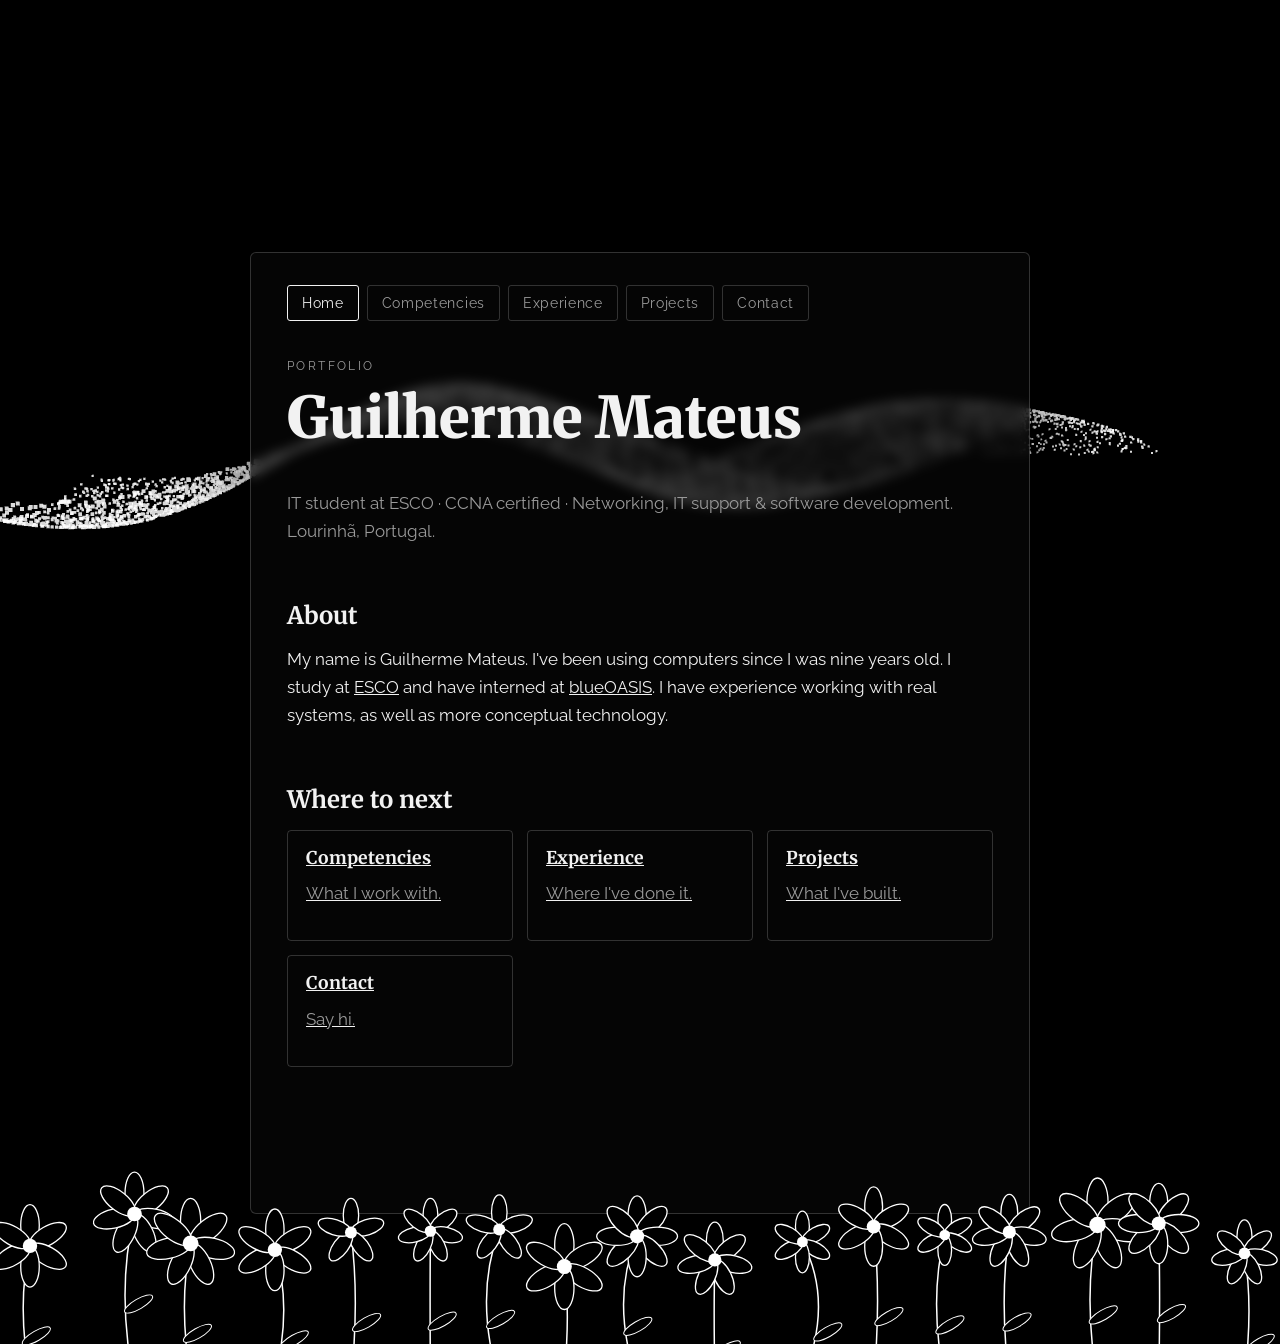
==== index.html @ f1eef0f8 "Add portfolio site" ====
<!doctype html>
<html lang="en">
<head>
<meta charset="utf-8">
<meta name="viewport" content="width=device-width, initial-scale=1">
<title>Home · Guilherme Mateus</title>
<link rel="preconnect" href="https://fonts.googleapis.com">
<link rel="preconnect" href="https://fonts.gstatic.com" crossorigin>
<link rel="stylesheet" href="https://fonts.googleapis.com/css2?family=Black+Ops+One&family=Lobster+Two:wght@700&family=Merriweather:wght@400;900&family=Raleway:wght@400;600&family=Sancreek&family=Shadows+Into+Light&family=Yarndings+12&display=swap">
<script>try{if(sessionStorage.wipe)document.documentElement.classList.add("wiping")}catch(e){}</script>
<link rel="stylesheet" href="style.css">
</head>
<body>
<canvas id="bg" aria-hidden="true"></canvas>
<main class="box">
<nav aria-label="Main">
  <a href="index.html" aria-current="page">Home</a>
  <a href="competencies.html">Competencies</a>
  <a href="experience.html">Experience</a>
  <a href="projects.html">Projects</a>
  <a href="contact.html">Contact</a>
</nav>
<section>
  <p class="label">Portfolio</p>
  <h1>Guilherme Mateus</h1>
  <p class="muted">IT student at ESCO · CCNA certified · Networking, IT support &amp; software development. Lourinhã, Portugal.</p>
</section>
<section>
  <h2>About</h2>
  <p>My name is Guilherme Mateus. I've been using computers since I was nine years old. I study at <a href="https://www.esco.pt/" target="_blank" rel="noopener">ESCO</a> and have interned at <a href="https://blueoasis.tech/" target="_blank" rel="noopener">blueOASIS</a>. I have experience working with real systems, as well as more conceptual technology.</p>
</section>
<section>
  <h2>Where to next</h2>
  <div class="grid">
    <a class="card" href="competencies.html"><h3>Competencies</h3><p class="muted">What I work with.</p></a>
    <a class="card" href="experience.html"><h3>Experience</h3><p class="muted">Where I've done it.</p></a>
    <a class="card" href="projects.html"><h3>Projects</h3><p class="muted">What I've built.</p></a>
    <a class="card" href="contact.html"><h3>Contact</h3><p class="muted">Say hi.</p></a>
  </div>
</section>
</main>
<script src="i18n.js"></script>
<script src="main.js"></script>
<script src="three.min.js"></script>
<script src="bg.js"></script>
</body>
</html>
---- style.css ----
:root {
  --bg: #000;
  --fg: #f2f2f2;
  --muted: #9a9a9a;
  --line: rgba(255, 255, 255, 0.18);
  --box: rgba(8, 8, 8, 0.72);
}

* { box-sizing: border-box; }

html { background: var(--bg); color: var(--fg); scroll-behavior: smooth; }

body {
  margin: 0;
  font: 400 17px/1.65 "Raleway", system-ui, sans-serif;
  background: var(--bg);
  overflow-x: hidden;
}

#bg { position: fixed; inset: 0; z-index: 0; width: 100%; height: 100%; display: block; }

h1, h2, h3 { font-family: "Merriweather", Georgia, serif; line-height: 1.25; margin: 0 0 .6em; }
h1 { font-size: clamp(2.1rem, 7vw, 3.6rem); font-weight: 900; }
h2 { font-size: 1.5rem; }
h3 { font-size: 1.1rem; }
a { color: var(--fg); }
p { margin: 0 0 1em; }
.muted { color: var(--muted); }
.label { font-size: .75rem; letter-spacing: .2em; text-transform: uppercase; color: var(--muted); margin-bottom: .4em; }

/* the floating content box, redmihype-style */
.box {
  position: relative;
  z-index: 1;
  max-width: 780px;
  margin: 28vh auto 0;
  padding: 32px 36px 90px; /* bottom padding leaves room for the flower overlap */
  background: var(--box);
  border: 1px solid var(--line);
  border-radius: 6px;
  backdrop-filter: blur(6px);
  -webkit-backdrop-filter: blur(6px);
  box-shadow: 0 20px 80px rgba(0, 0, 0, .6);
}
@media (max-width: 820px) { .box { margin: 18vh 16px 0; padding: 24px 20px 80px; } }

nav { display: flex; flex-wrap: wrap; gap: 8px; margin-bottom: 36px; }
nav a {
  text-decoration: none; font-size: .85rem; letter-spacing: .05em;
  padding: 6px 14px; border: 1px solid var(--line); border-radius: 3px; color: var(--muted);
  transition: background .2s, color .2s;
}
nav a:hover, nav a:focus-visible { color: var(--bg); background: var(--fg); }
nav a[aria-current="page"] { color: var(--fg); border-color: var(--fg); }

section { margin: 0 0 56px; }
.grid { display: grid; grid-template-columns: repeat(auto-fit, minmax(200px, 1fr)); gap: 14px; }
.card { border: 1px solid var(--line); border-radius: 4px; padding: 16px 18px; }
.card ul { margin: 0; padding-left: 1.1em; color: var(--muted); }

.job { border-left: 1px solid var(--line); padding: 0 0 8px 22px; margin-bottom: 36px; position: relative; }
.job::before { content: ""; position: absolute; left: -5px; top: 6px; width: 9px; height: 9px; background: var(--fg); border-radius: 50%; }
.job .when { font-size: .85rem; color: var(--muted); }

.contact-list { list-style: none; padding: 0; margin: 0 0 40px; }
.contact-list li { padding: 10px 0; border-bottom: 1px solid var(--line); display: flex; gap: 16px; flex-wrap: wrap; }
.contact-list .k { color: var(--muted); min-width: 110px; display: inline-flex; align-items: center; gap: 10px; }
.contact-list svg { width: 18px; height: 18px; fill: none; stroke: var(--fg); stroke-width: 1.6; stroke-linecap: round; stroke-linejoin: round; }
.contact-list svg.fill { fill: var(--fg); stroke: none; }

/* GitHub title + repo cards */
.gh-title a { display: inline-flex; align-items: center; gap: 12px; text-decoration: none; }
.gh-title a:hover { text-decoration: underline; }
.gh-title svg { width: 26px; height: 26px; fill: var(--fg); }
#repos { margin-bottom: 40px; }
#repos .card { text-decoration: none; }
#repos .card h3 { text-decoration: underline; }

/* GitHub contributions, greyscale */
.gh { display: grid; grid-template-rows: repeat(7, 10px); grid-auto-flow: column; grid-auto-columns: 10px; gap: 3px; overflow-x: auto; padding-bottom: 6px; margin-bottom: .8em; }
.gh i { border-radius: 2px; }
.gh i[data-l="0"] { background: #1c1c1c; }
.gh i[data-l="1"] { background: #4a4a4a; }
.gh i[data-l="2"] { background: #7a7a7a; }
.gh i[data-l="3"] { background: #b0b0b0; }
.gh i[data-l="4"] { background: #f2f2f2; }

form { display: grid; gap: 14px; }
label { display: grid; gap: 6px; font-size: .9rem; color: var(--muted); }
input, textarea {
  font: inherit; color: var(--fg); background: rgba(255, 255, 255, .04);
  border: 1px solid var(--line); border-radius: 3px; padding: 10px 12px;
}
input:focus, textarea:focus { outline: 1px solid var(--fg); }
textarea { min-height: 150px; resize: vertical; }
button {
  justify-self: start; font: 600 .9rem "Raleway", sans-serif; letter-spacing: .08em;
  padding: 10px 26px; color: var(--bg); background: var(--fg); border: 0; border-radius: 3px; cursor: pointer;
}
.hp { position: absolute; left: -9999px; }

/* foreground flowers at the very bottom, overlapping the box a little */
.flowers {
  position: relative; z-index: 2; pointer-events: none;
  height: 200px; margin-top: -70px; overflow: hidden;
}
.flowers svg { width: 100%; height: 100%; display: block; }

/* page transition: white squares cover, then reveal */
html.wiping::after { content: ""; position: fixed; inset: 0; background: #fff; z-index: 10; }
.wipe { position: fixed; inset: 0; z-index: 11; display: grid; pointer-events: none; }
.wipe i { background: #fff; transform: scale(0); transition: transform .28s ease-in-out; }
.wipe i.in { transform: scale(1.04); }

/* typewriter loader */
.tw { visibility: hidden; }
.tw.on { visibility: visible; }

@media (prefers-reduced-motion: reduce) {
  html { scroll-behavior: auto; }
}
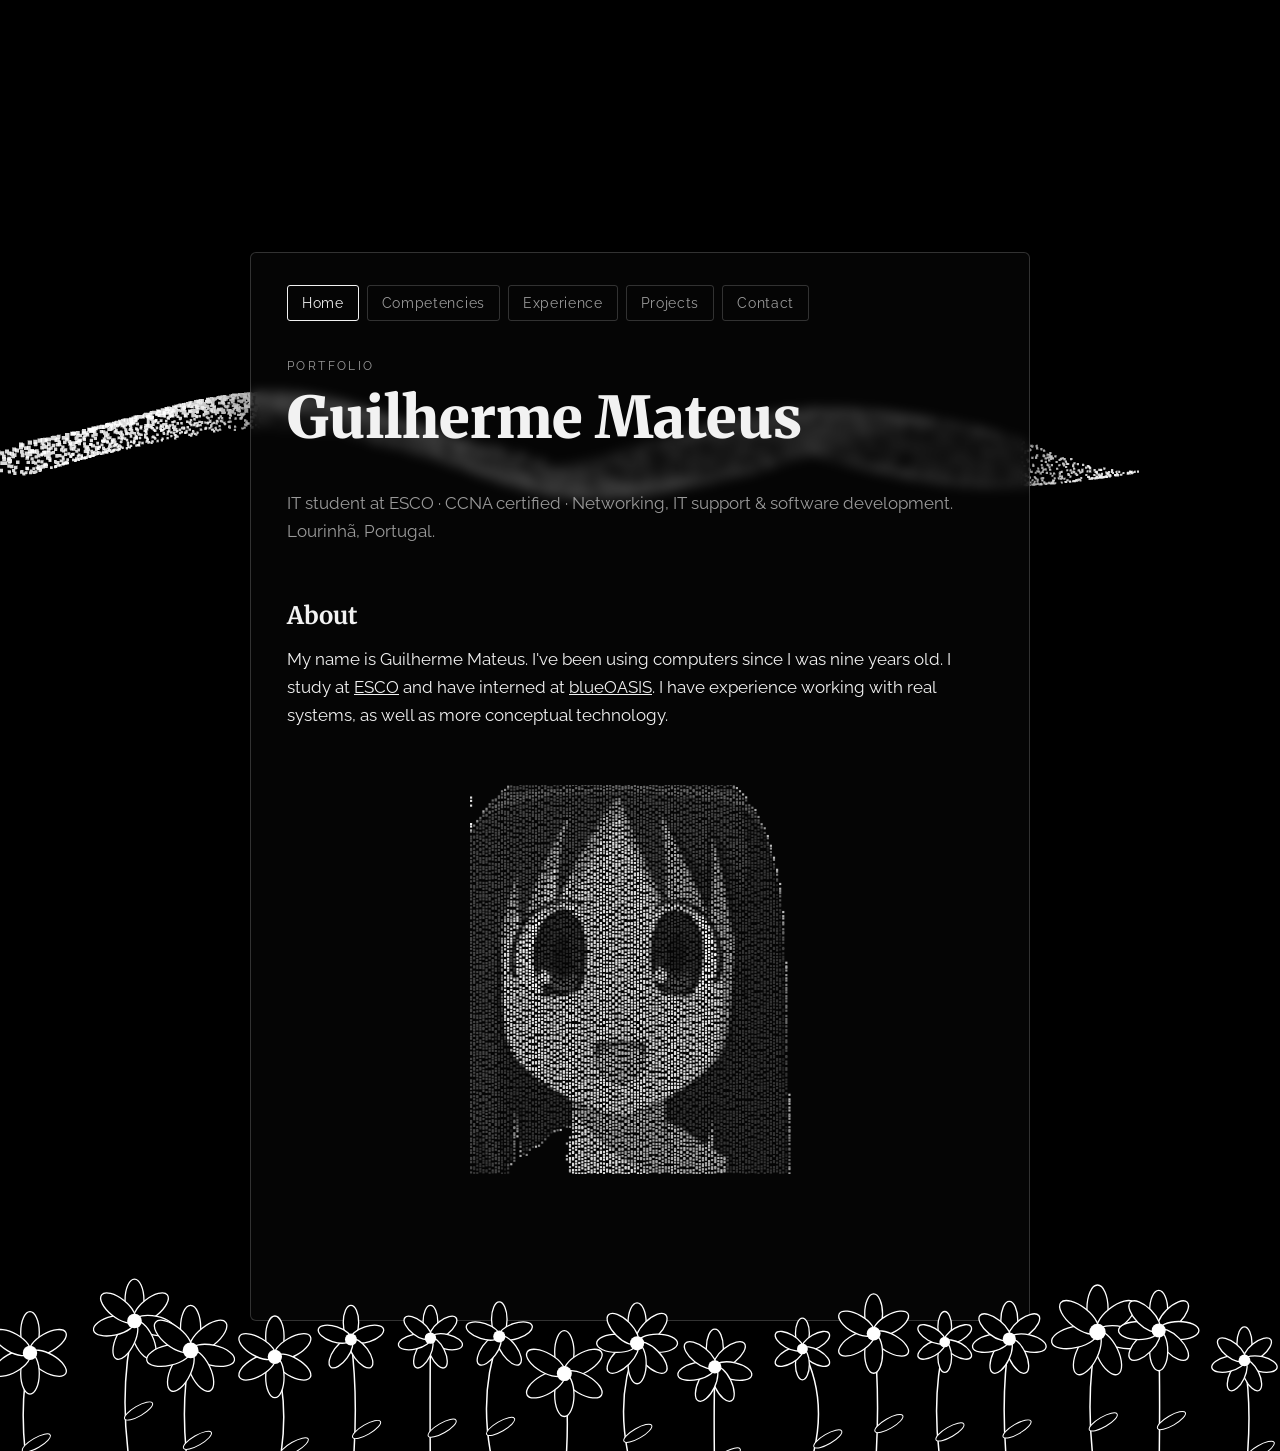
==== commit c0adc738: "Home: replace Where to next with a bobbing particle portrait Co-Authored-By: Claude Opus 5.5 <norepl" ====
--- a/index.html
+++ b/index.html
@@ -30,13 +30,7 @@
   <p>My name is Guilherme Mateus. I've been using computers since I was nine years old. I study at <a href="https://www.esco.pt/" target="_blank" rel="noopener">ESCO</a> and have interned at <a href="https://blueoasis.tech/" target="_blank" rel="noopener">blueOASIS</a>. I have experience working with real systems, as well as more conceptual technology.</p>
 </section>
 <section>
-  <h2>Where to next</h2>
-  <div class="grid">
-    <a class="card" href="competencies.html"><h3>Competencies</h3><p class="muted">What I work with.</p></a>
-    <a class="card" href="experience.html"><h3>Experience</h3><p class="muted">Where I've done it.</p></a>
-    <a class="card" href="projects.html"><h3>Projects</h3><p class="muted">What I've built.</p></a>
-    <a class="card" href="contact.html"><h3>Contact</h3><p class="muted">Say hi.</p></a>
-  </div>
+  <canvas id="osaka" role="img" aria-label="Particle portrait"></canvas>
 </section>
 </main>
 <script src="i18n.js"></script>
--- a/style.css
+++ b/style.css
@@ -119,3 +119,4 @@
 @media (prefers-reduced-motion: reduce) {
   html { scroll-behavior: auto; }
 }
+#osaka { display: block; width: 100%; max-width: 340px; margin: 0 auto; }
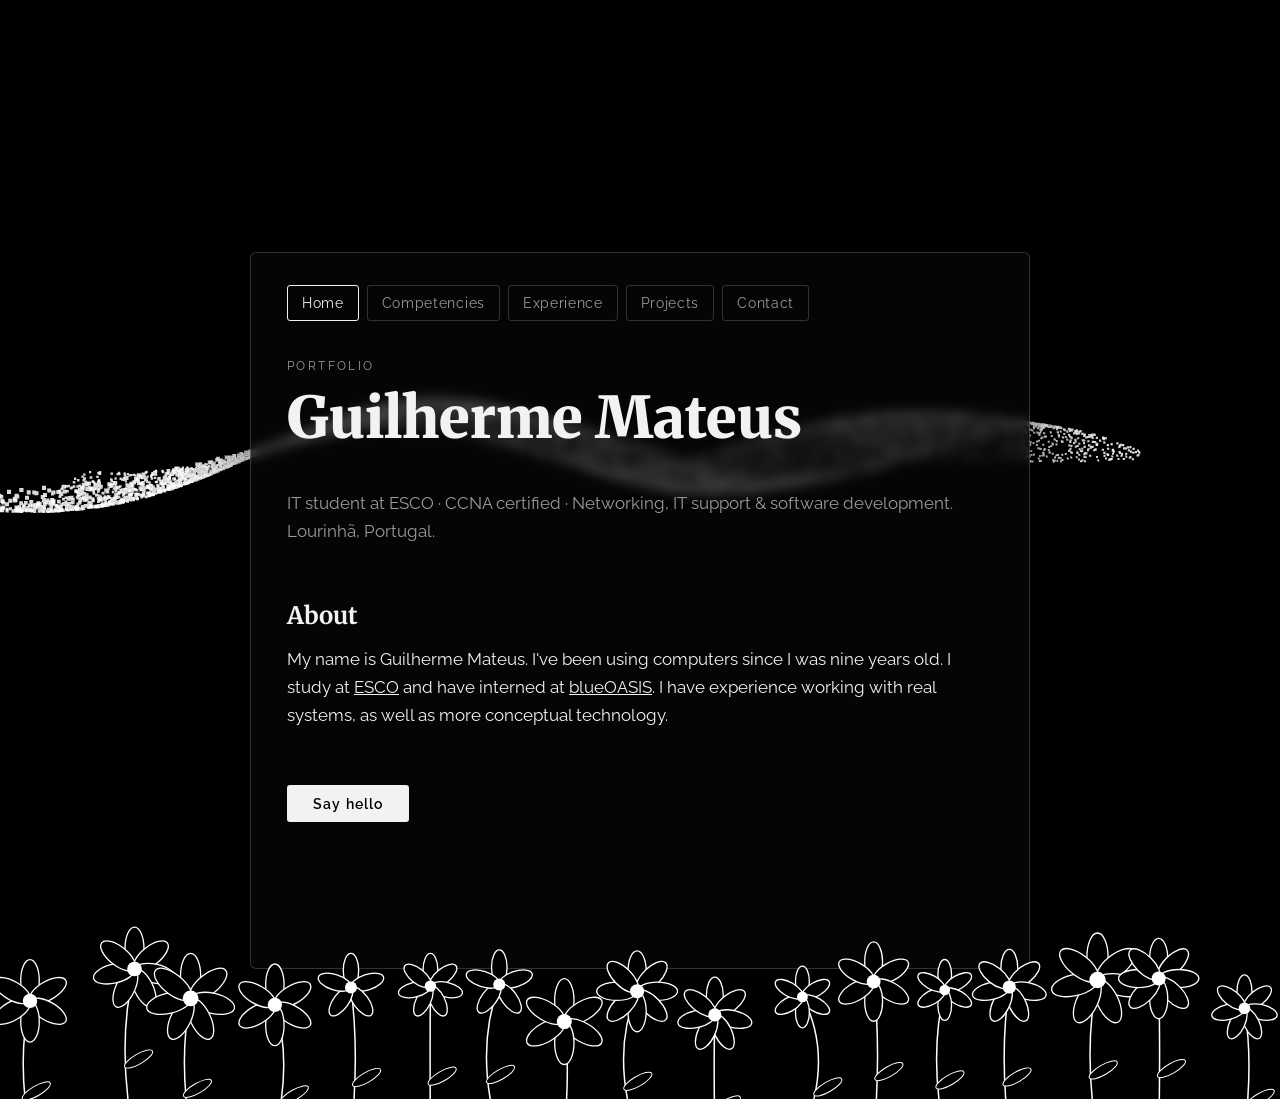
==== commit 59d734fc: "Home: drop portrait, add Say hello button to contact Co-Authored-By: Claude Opus 5.5 <noreply@anthro" ====
--- a/index.html
+++ b/index.html
@@ -30,7 +30,7 @@
   <p>My name is Guilherme Mateus. I've been using computers since I was nine years old. I study at <a href="https://www.esco.pt/" target="_blank" rel="noopener">ESCO</a> and have interned at <a href="https://blueoasis.tech/" target="_blank" rel="noopener">blueOASIS</a>. I have experience working with real systems, as well as more conceptual technology.</p>
 </section>
 <section>
-  <canvas id="osaka" role="img" aria-label="Particle portrait"></canvas>
+  <a class="btn" href="contact.html">Say hello</a>
 </section>
 </main>
 <script src="i18n.js"></script>
--- a/style.css
+++ b/style.css
@@ -93,10 +93,11 @@
 }
 input:focus, textarea:focus { outline: 1px solid var(--fg); }
 textarea { min-height: 150px; resize: vertical; }
-button {
+button, .btn {
   justify-self: start; font: 600 .9rem "Raleway", sans-serif; letter-spacing: .08em;
   padding: 10px 26px; color: var(--bg); background: var(--fg); border: 0; border-radius: 3px; cursor: pointer;
 }
+.btn { display: inline-block; text-decoration: none; }
 .hp { position: absolute; left: -9999px; }
 
 /* foreground flowers at the very bottom, overlapping the box a little */
@@ -119,4 +120,3 @@
 @media (prefers-reduced-motion: reduce) {
   html { scroll-behavior: auto; }
 }
-#osaka { display: block; width: 100%; max-width: 340px; margin: 0 auto; }
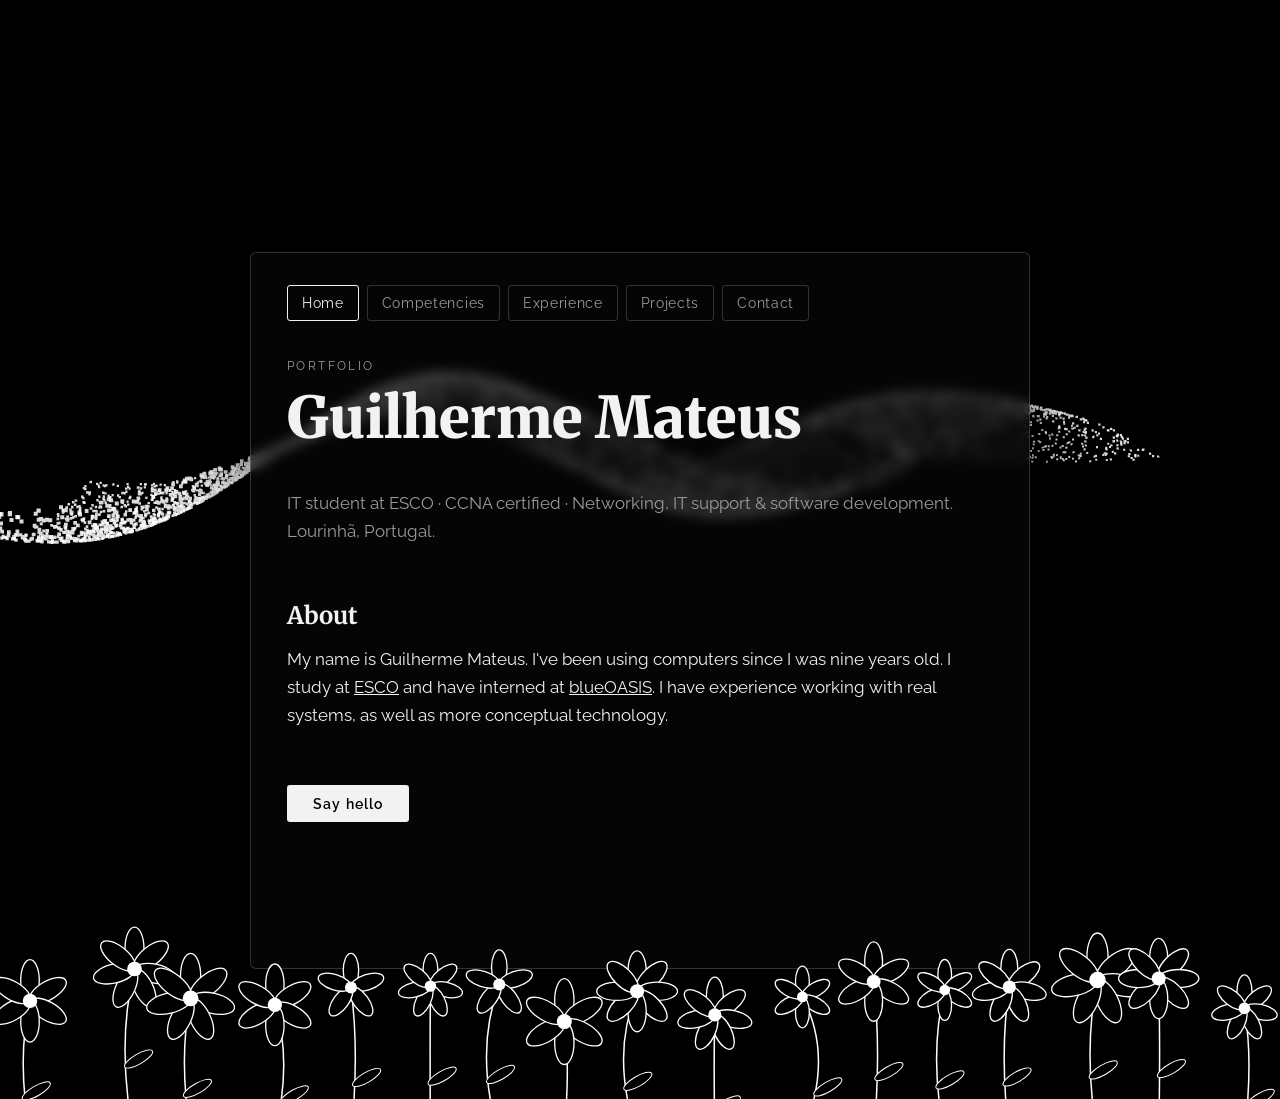
==== commit 5674896d: "Calmer page transition: fade the box, leave particles visible Co-Authored-By: Claude Opus 5.5 <norep" ====
--- a/index.html
+++ b/index.html
@@ -7,7 +7,7 @@
 <link rel="preconnect" href="https://fonts.googleapis.com">
 <link rel="preconnect" href="https://fonts.gstatic.com" crossorigin>
 <link rel="stylesheet" href="https://fonts.googleapis.com/css2?family=Black+Ops+One&family=Lobster+Two:wght@700&family=Merriweather:wght@400;900&family=Raleway:wght@400;600&family=Sancreek&family=Shadows+Into+Light&family=Yarndings+12&display=swap">
-<script>try{if(sessionStorage.wipe)document.documentElement.classList.add("wiping")}catch(e){}</script>
+<script>try{if(sessionStorage.wipe)document.documentElement.classList.add("arriving")}catch(e){}</script>
 <link rel="stylesheet" href="style.css">
 </head>
 <body>
--- a/style.css
+++ b/style.css
@@ -97,7 +97,9 @@
   justify-self: start; font: 600 .9rem "Raleway", sans-serif; letter-spacing: .08em;
   padding: 10px 26px; color: var(--bg); background: var(--fg); border: 0; border-radius: 3px; cursor: pointer;
 }
-.btn { display: inline-block; text-decoration: none; }
+.btn { display: inline-block; text-decoration: none; animation: btn-in .6s cubic-bezier(.7, 0, .2, 1) 1.2s both; } /* wipes in as the page finishes typing */
+@keyframes btn-in { from { clip-path: inset(0 100% 0 0); } to { clip-path: inset(0 0 0 0); } }
+@media (prefers-reduced-motion: reduce) { .btn { animation: none; } }
 .hp { position: absolute; left: -9999px; }
 
 /* foreground flowers at the very bottom, overlapping the box a little */
@@ -107,12 +109,6 @@
 }
 .flowers svg { width: 100%; height: 100%; display: block; }
 
-/* page transition: white squares cover, then reveal */
-html.wiping::after { content: ""; position: fixed; inset: 0; background: #fff; z-index: 10; }
-.wipe { position: fixed; inset: 0; z-index: 11; display: grid; pointer-events: none; }
-.wipe i { background: #fff; transform: scale(0); transition: transform .28s ease-in-out; }
-.wipe i.in { transform: scale(1.04); }
-
 /* typewriter loader */
 .tw { visibility: hidden; }
 .tw.on { visibility: visible; }
@@ -120,3 +116,7 @@
 @media (prefers-reduced-motion: reduce) {
   html { scroll-behavior: auto; }
 }
+
+/* page transitions: the content box fades out/in while the particles morph behind it */
+.box { transition: opacity .45s ease, transform .45s ease; }
+html.arriving .box, html.leaving .box { opacity: 0; transform: translateY(12px); }
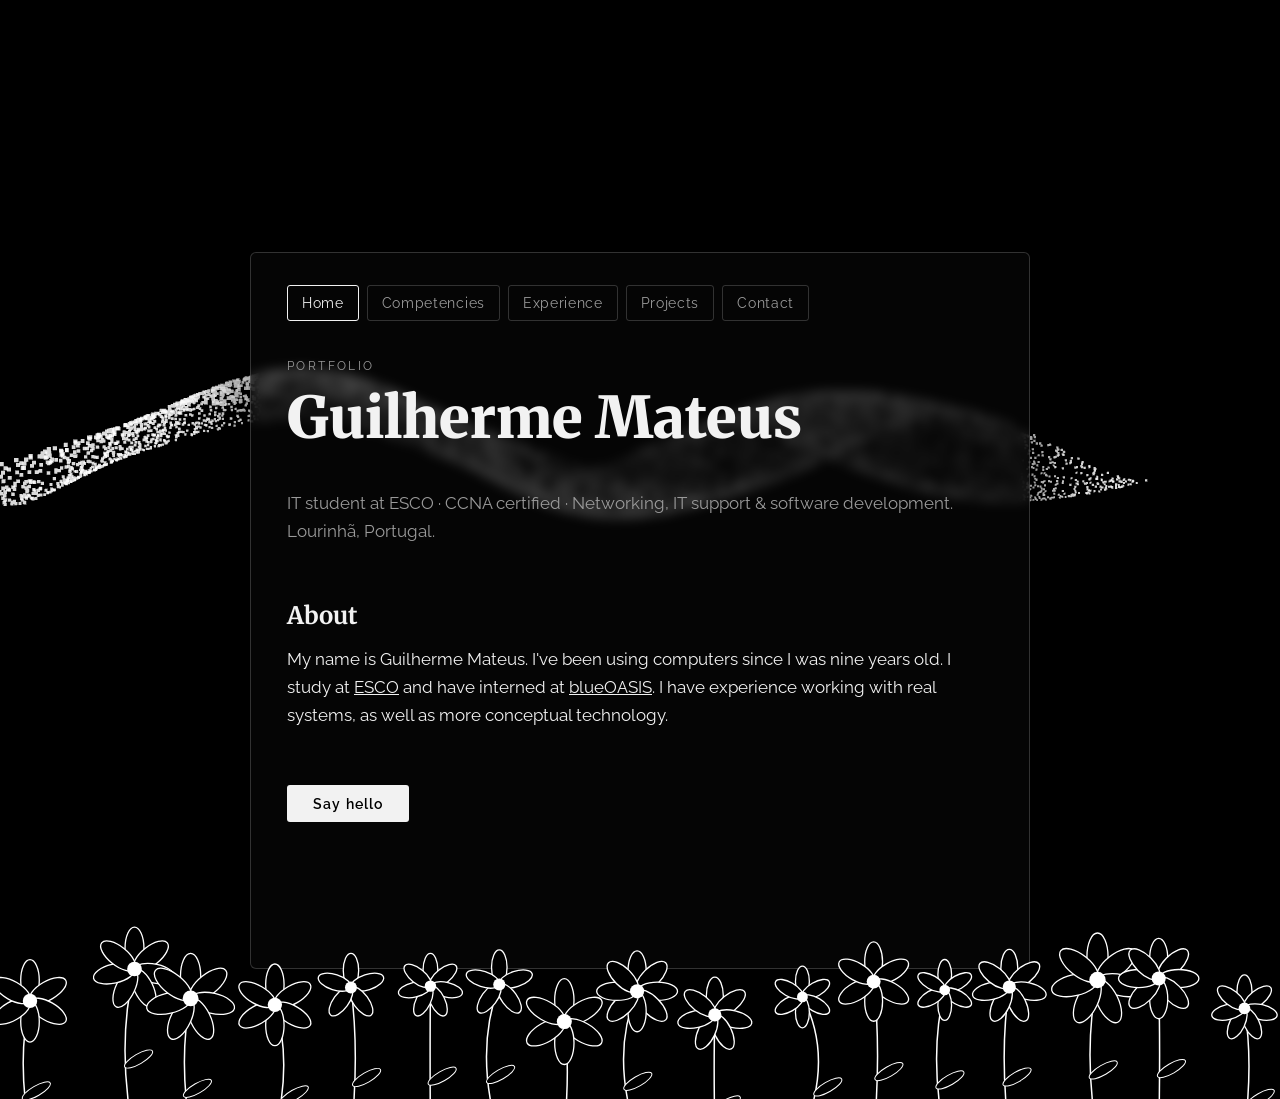
==== commit 093e77bd: "Swap page content in place so the particle background never reloads Co-Authored-By: Claude Opus 5.5 " ====
--- a/index.html
+++ b/index.html
@@ -7,7 +7,6 @@
 <link rel="preconnect" href="https://fonts.googleapis.com">
 <link rel="preconnect" href="https://fonts.gstatic.com" crossorigin>
 <link rel="stylesheet" href="https://fonts.googleapis.com/css2?family=Black+Ops+One&family=Lobster+Two:wght@700&family=Merriweather:wght@400;900&family=Raleway:wght@400;600&family=Sancreek&family=Shadows+Into+Light&family=Yarndings+12&display=swap">
-<script>try{if(sessionStorage.wipe)document.documentElement.classList.add("arriving")}catch(e){}</script>
 <link rel="stylesheet" href="style.css">
 </head>
 <body>
--- a/style.css
+++ b/style.css
@@ -119,4 +119,6 @@
 
 /* page transitions: the content box fades out/in while the particles morph behind it */
 .box { transition: opacity .45s ease, transform .45s ease; }
-html.arriving .box, html.leaving .box { opacity: 0; transform: translateY(12px); }
+html.leaving .box { opacity: 0; transform: translateY(12px); }
+.box:focus { outline: none; }
+@media (prefers-reduced-motion: reduce) { .box { transition: none; } }
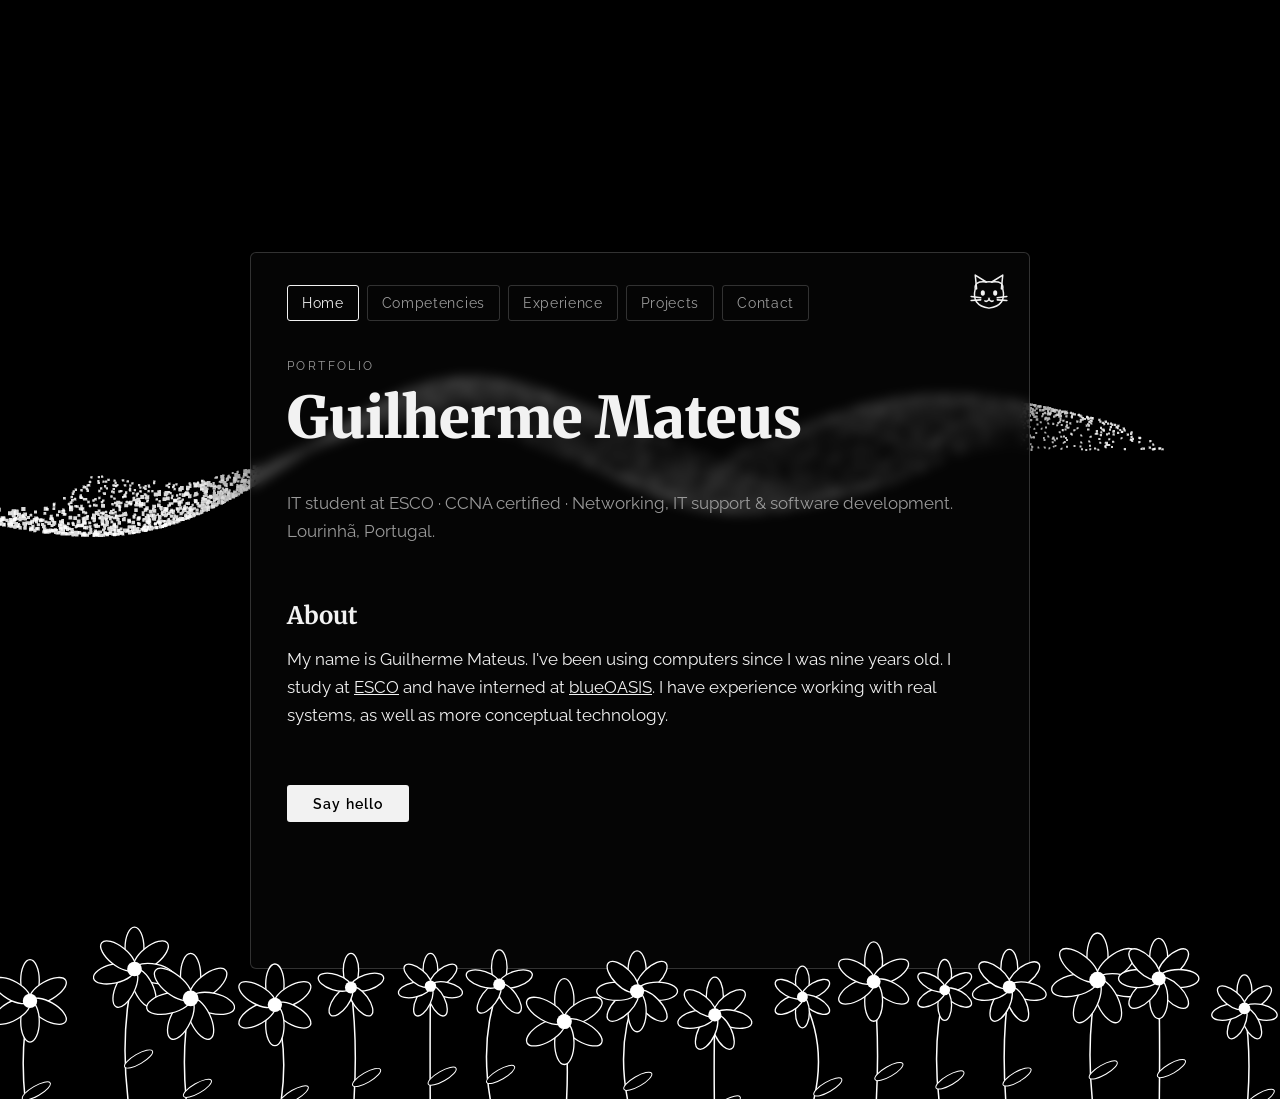
==== commit 0cf6673e: "Add /office backoffice, visit tracking, clean URLs, meowing cat - Supabase edge function (supabase/f" ====
--- a/index.html
+++ b/index.html
@@ -12,12 +12,19 @@
 <body>
 <canvas id="bg" aria-hidden="true"></canvas>
 <main class="box">
+<button class="kitty" type="button" aria-label="Pet the cat"><svg viewBox="0 0 64 64" aria-hidden="true">
+  <path class="ear l" d="M14 26 L12 6 L28 16"/><path class="ear r" d="M50 26 L52 6 L36 16"/>
+  <path d="M12 26 Q10 14 28 16 Q32 15 36 16 Q54 14 52 26 Q58 50 32 54 Q6 50 12 26Z"/>
+  <ellipse class="eye" cx="23" cy="32" rx="3" ry="4"/><ellipse class="eye" cx="41" cy="32" rx="3" ry="4"/>
+  <path d="M30 39 h4 l-2 2.5z" class="nose"/><path d="M32 41.5 q-3 4 -6 2 M32 41.5 q3 4 6 2"/>
+  <path d="M6 37 l14 2 M6 43 l14 -1 M58 37 l-14 2 M58 43 l-14 -1"/>
+</svg></button>
 <nav aria-label="Main">
-  <a href="index.html" aria-current="page">Home</a>
-  <a href="competencies.html">Competencies</a>
-  <a href="experience.html">Experience</a>
-  <a href="projects.html">Projects</a>
-  <a href="contact.html">Contact</a>
+  <a href="./" aria-current="page">Home</a>
+  <a href="competencies">Competencies</a>
+  <a href="experience">Experience</a>
+  <a href="projects">Projects</a>
+  <a href="contact">Contact</a>
 </nav>
 <section>
   <p class="label">Portfolio</p>
@@ -29,7 +36,7 @@
   <p>My name is Guilherme Mateus. I've been using computers since I was nine years old. I study at <a href="https://www.esco.pt/" target="_blank" rel="noopener">ESCO</a> and have interned at <a href="https://blueoasis.tech/" target="_blank" rel="noopener">blueOASIS</a>. I have experience working with real systems, as well as more conceptual technology.</p>
 </section>
 <section>
-  <a class="btn" href="contact.html">Say hello</a>
+  <a class="btn" href="contact">Say hello</a>
 </section>
 </main>
 <script src="i18n.js"></script>
--- a/style.css
+++ b/style.css
@@ -76,6 +76,38 @@
 #repos .card { text-decoration: none; }
 #repos .card h3 { text-decoration: underline; }
 
+/* GitHub heading and board fade in together once the board has loaded */
+.gh-sec { transition: opacity .5s ease; }
+.gh-sec.loading { opacity: 0; }
+
+/* Home: the cat in the box's top-right corner */
+.kitty {
+  position: absolute; top: 14px; right: 14px; width: 52px; height: 52px; padding: 4px;
+  background: none; border-radius: 50%; color: var(--fg); cursor: pointer;
+}
+.kitty:focus-visible { outline: 1px solid var(--fg); }
+.kitty svg { width: 100%; height: 100%; overflow: visible; fill: none; stroke: currentColor; stroke-width: 2.2; stroke-linecap: round; stroke-linejoin: round; }
+.kitty .eye, .kitty .nose { fill: currentColor; stroke: none; }
+.kitty .ear { transform-box: fill-box; }
+.kitty .ear.l { transform-origin: 100% 100%; }
+.kitty .ear.r { transform-origin: 0 100%; }
+.box:has(.kitty) nav { padding-right: 60px; }
+.kitty.meow svg { animation: kitty-hop .6s cubic-bezier(.3, 1.6, .5, 1); }
+.kitty.meow .ear.l { animation: ear-l .6s ease; }
+.kitty.meow .ear.r { animation: ear-r .6s ease; }
+.kitty.meow .eye { animation: blink .6s ease; transform-box: fill-box; transform-origin: center; }
+@keyframes kitty-hop { 0% { transform: none; } 30% { transform: translateY(-8px) scale(1.08, .94) rotate(-6deg); } 60% { transform: translateY(0) scale(.96, 1.05) rotate(4deg); } 100% { transform: none; } }
+@keyframes ear-l { 30%, 60% { transform: rotate(-14deg); } }
+@keyframes ear-r { 30%, 60% { transform: rotate(14deg); } }
+@keyframes blink { 40% { transform: scaleY(.1); } }
+.meow-bubble {
+  position: absolute; right: 100%; top: -6px; margin-right: 2px; white-space: nowrap; pointer-events: none;
+  font: 400 1.05rem "Shadows Into Light", cursive; color: var(--fg);
+  animation: bubble 1s ease forwards;
+}
+@keyframes bubble { from { opacity: 0; transform: translate(8px, 6px) scale(.6); } 20% { opacity: 1; transform: none; } 75% { opacity: 1; } to { opacity: 0; transform: translateY(-10px); } }
+@media (prefers-reduced-motion: reduce) { .kitty.meow svg, .kitty.meow .ear, .kitty.meow .eye, .meow-bubble { animation: none; } }
+
 /* GitHub contributions, greyscale */
 .gh { display: grid; grid-template-rows: repeat(7, 10px); grid-auto-flow: column; grid-auto-columns: 10px; gap: 3px; overflow-x: auto; padding-bottom: 6px; margin-bottom: .8em; }
 .gh i { border-radius: 2px; }
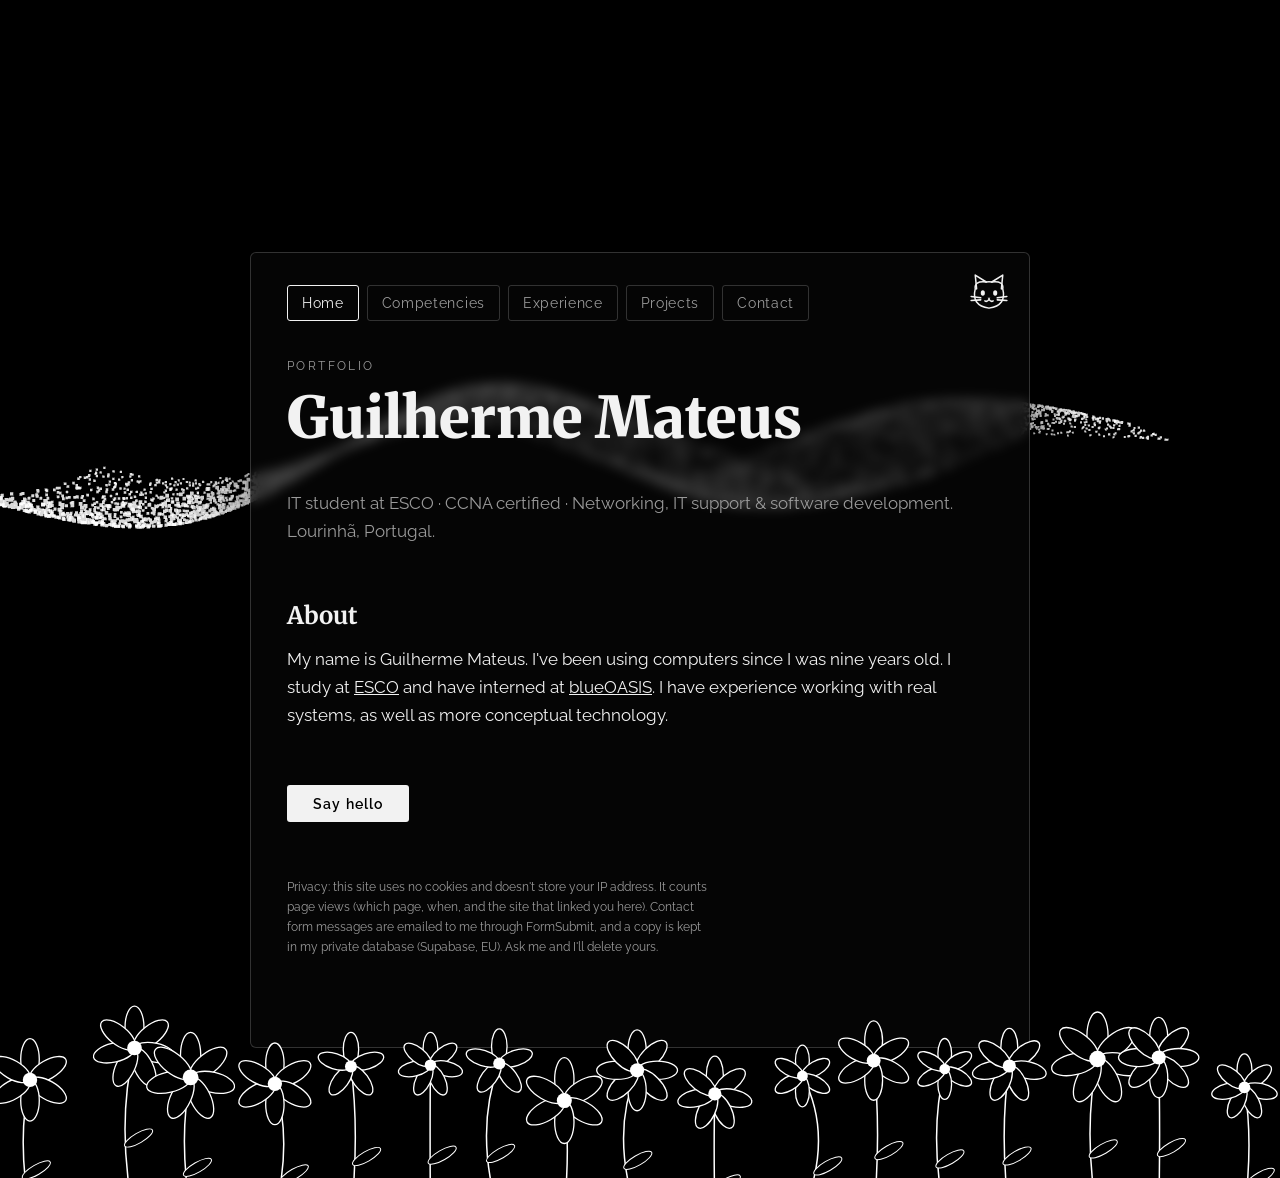
==== commit 6818833e: "Privacy note, no visitor IPs, message CRUD in the office - Every page ends with a short privacy note" ====
--- a/index.html
+++ b/index.html
@@ -38,6 +38,7 @@
 <section>
   <a class="btn" href="contact">Say hello</a>
 </section>
+<p class="privacy">Privacy: this site uses no cookies and doesn't store your IP address. It counts page views (which page, when, and the site that linked you here). Contact form messages are emailed to me through FormSubmit, and a copy is kept in my private database (Supabase, EU). Ask me and I'll delete yours.</p>
 </main>
 <script src="i18n.js"></script>
 <script src="main.js"></script>
--- a/style.css
+++ b/style.css
@@ -154,3 +154,6 @@
 html.leaving .box { opacity: 0; transform: translateY(12px); }
 .box:focus { outline: none; }
 @media (prefers-reduced-motion: reduce) { .box { transition: none; } }
+
+/* privacy note at the foot of every page */
+.privacy { font-size: .75rem; color: var(--muted); margin: 0; max-width: 60ch; }
